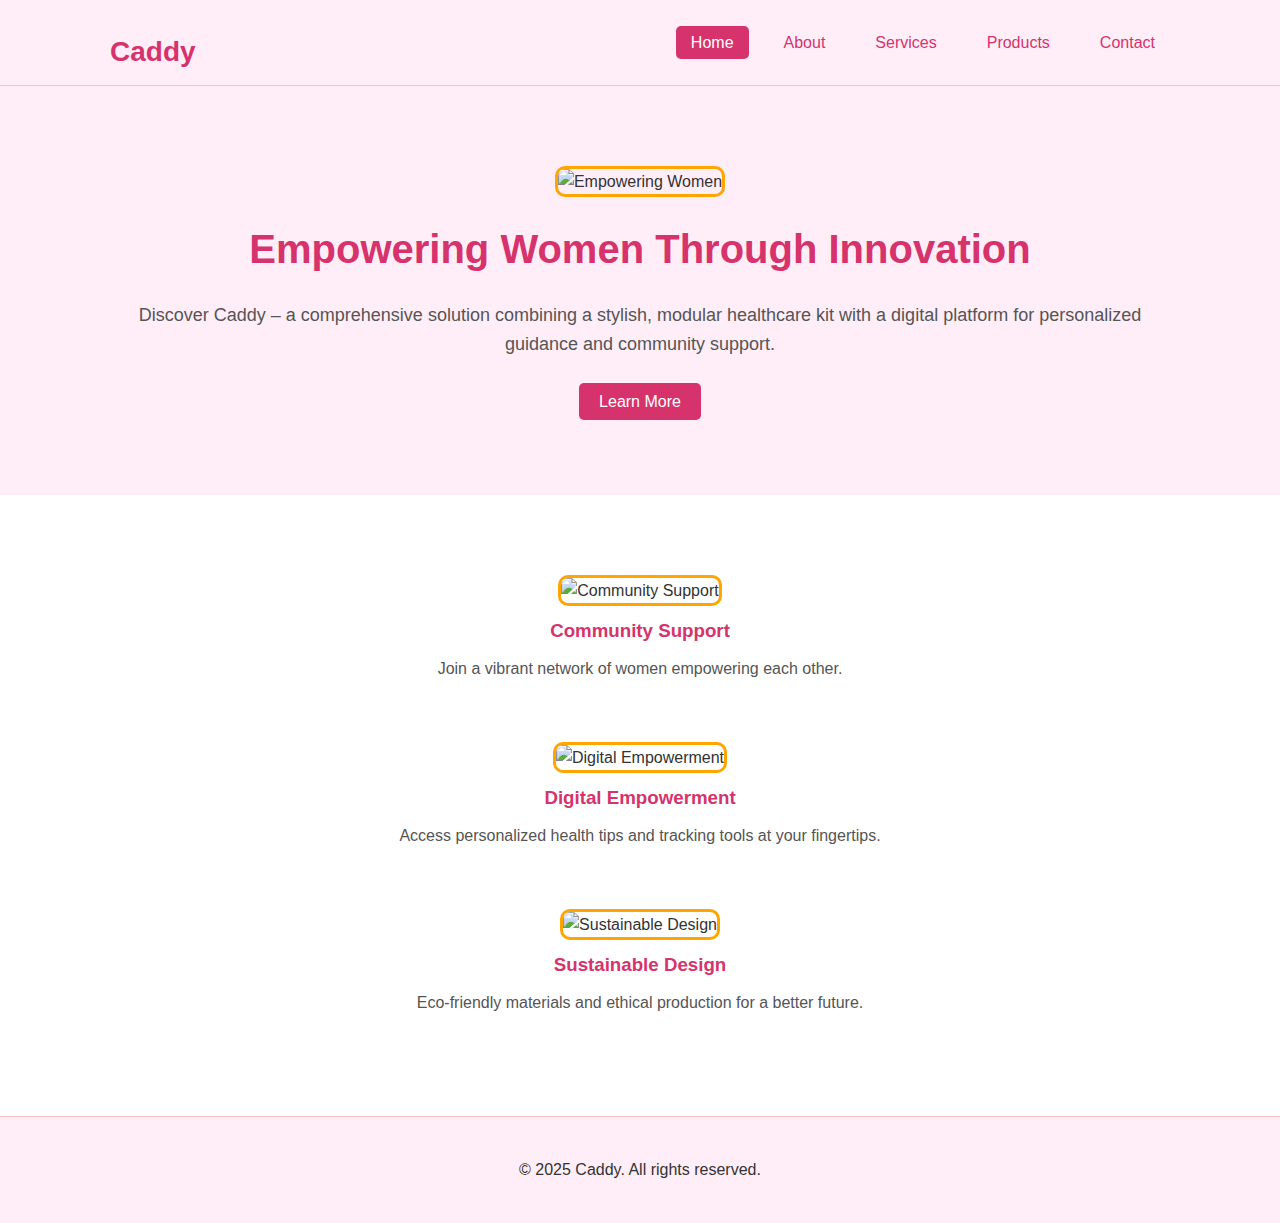
==== index.html @ 00ee6a4c "Add files via upload" ====
<!DOCTYPE html>
<html lang="en">
<head>
  <meta charset="UTF-8">
  <meta name="viewport" content="width=device-width, initial-scale=1.0">
  <title>Caddy - Empowering Women's Health</title>
  <link rel="stylesheet" href="style.css">
</head>
<body>
  <header>
    <div class="container">
      <h1>Caddy</h1>
      <nav>
        <ul>
          <li><a href="index.html" class="active">Home</a></li>
          <li><a href="about.html">About</a></li>
          <li><a href="services.html">Services</a></li>
          <li><a href="products.html">Products</a></li>
          <li><a href="contact.html">Contact</a></li>
        </ul>
      </nav>
    </div>
  </header>
  
  <main>
    <section class="hero">
      <div class="container">
        <!-- IMAGE: Empowering Women (highlighted in orange) -->
        <img src="https://source.unsplash.com/1100x400/?women,health,empowerment" alt="Empowering Women" class="hero-img highlight-img">
        <h2>Empowering Women Through Innovation</h2>
        <p>Discover Caddy – a comprehensive solution combining a stylish, modular healthcare kit with a digital platform for personalized guidance and community support.</p>
        <a href="about.html" class="btn">Learn More</a>
      </div>
    </section>
    
    <section class="features">
      <div class="container">
        <div class="feature">
          <!-- IMAGE: Community Support -->
          <img src="https://source.unsplash.com/300x300/?women,community" alt="Community Support" class="highlight-img">
          <h3>Community Support</h3>
          <p>Join a vibrant network of women empowering each other.</p>
        </div>
        <div class="feature">
          <!-- IMAGE: Digital Empowerment -->
          <img src="https://source.unsplash.com/300x300/?digital,technology" alt="Digital Empowerment" class="highlight-img">
          <h3>Digital Empowerment</h3>
          <p>Access personalized health tips and tracking tools at your fingertips.</p>
        </div>
        <div class="feature">
          <!-- IMAGE: Sustainable Design -->
          <img src="https://source.unsplash.com/300x300/?sustainable,design" alt="Sustainable Design" class="highlight-img">
          <h3>Sustainable Design</h3>
          <p>Eco-friendly materials and ethical production for a better future.</p>
        </div>
      </div>
    </section>
  </main>
  
  <footer>
    <div class="container">
      <p>&copy; 2025 Caddy. All rights reserved.</p>
    </div>
  </footer>
</body>
</html>
---- style.css ----
/* Reset and Base */
* {
  margin: 0;
  padding: 0;
  box-sizing: border-box;
}
body {
  font-family: 'Arial', sans-serif;
  line-height: 1.6;
  color: #333;
  background-color: #fff8f8; /* soft pastel background */
}

/* Container */
.container {
  width: 90%;
  max-width: 1100px;
  margin: 0 auto;
  padding: 20px;
}

/* Header and Navigation */
header {
  background: #ffeef8; /* very light pastel */
  padding: 10px 0;
  border-bottom: 1px solid #f4c2c2;
}
header h1 {
  float: left;
  font-size: 28px;
  color: #d6336c;
}
nav {
  float: right;
}
nav ul {
  list-style: none;
  display: flex;
  align-items: center;
}
nav ul li {
  margin-left: 20px;
}
nav ul li a {
  text-decoration: none;
  color: #d6336c;
  padding: 8px 15px;
  transition: background-color 0.3s ease, color 0.3s ease;
  border-radius: 5px;
}
nav ul li a:hover,
nav ul li a.active {
  background-color: #d6336c;
  color: #fff;
}

/* Clearfix */
header::after {
  content: "";
  display: table;
  clear: both;
}

/* Image Highlighting */
.highlight-img {
  border: 3px solid orange; /* This highlights images in orange */
}

/* Hero Section */
.hero {
  background: #ffeef8;
  text-align: center;
  padding: 60px 20px;
  position: relative;
}
.hero-img {
  width: 100%;
  max-height: 400px;
  object-fit: cover;
  border-radius: 10px;
  margin-bottom: 20px;
}
.hero h2 {
  font-size: 40px;
  margin-bottom: 20px;
  color: #d6336c;
}
.hero p {
  font-size: 18px;
  margin-bottom: 30px;
  color: #555;
}
.btn {
  background: #d6336c;
  color: #fff;
  padding: 10px 20px;
  text-decoration: none;
  border-radius: 5px;
  transition: background-color 0.3s ease;
}
.btn:hover {
  background: #b82b5c;
}

/* Features Section */
.features {
  padding: 40px 0;
  background: #fff;
}
.features .feature {
  text-align: center;
  padding: 20px;
  margin-bottom: 20px;
}
.features .feature img {
  width: 100%;
  max-width: 300px;
  border-radius: 10px;
  margin-bottom: 10px;
}
.features .feature h3 {
  margin-bottom: 10px;
  color: #d6336c;
}
.features .feature p {
  color: #555;
}

/* About Section */
.about {
  padding: 40px 0;
  background: #fff;
}
.about h2 {
  text-align: center;
  margin-bottom: 20px;
  color: #d6336c;
}
.about p {
  font-size: 18px;
  color: #555;
  margin-bottom: 20px;
}
.about-img {
  display: block;
  margin: 0 auto 20px;
  max-width: 100%;
  border-radius: 10px;
}

/* Services Section */
.services {
  padding: 40px 0;
  background: #fdfdfd;
}
.services h2 {
  text-align: center;
  margin-bottom: 20px;
  color: #d6336c;
}
.service-item {
  text-align: center;
  margin-bottom: 20px;
}
.service-item img {
  width: 100%;
  max-width: 300px;
  border-radius: 10px;
  margin-bottom: 10px;
}
.service-item h3 {
  margin-bottom: 10px;
  color: #d6336c;
}
.service-item p {
  color: #555;
}

/* Products Section */
.products {
  padding: 40px 0;
  background: #fff;
}
.products h2 {
  text-align: center;
  margin-bottom: 20px;
  color: #d6336c;
}
.product-img {
  display: block;
  margin: 0 auto 20px;
  max-width: 100%;
  border-radius: 10px;
}
.products p {
  font-size: 18px;
  color: #555;
  text-align: center;
}

/* Contact Section */
.contact {
  padding: 40px 0;
  background: #fff;
}
.contact h2 {
  text-align: center;
  margin-bottom: 20px;
  color: #d6336c;
}
.contact p {
  text-align: center;
  color: #555;
  margin-bottom: 20px;
}
.contact-info {
  text-align: center;
  margin-bottom: 20px;
}
.contact-info h3 {
  color: #d6336c;
  margin-bottom: 5px;
}
.contact-info p {
  color: #555;
  margin-bottom: 5px;
}
.contact form {
  max-width: 600px;
  margin: 0 auto;
  display: flex;
  flex-direction: column;
}
.contact form label {
  margin-top: 10px;
  color: #555;
}
.contact form input,
.contact form textarea {
  padding: 10px;
  margin-top: 5px;
  border: 1px solid #ccc;
  border-radius: 5px;
}
.contact form button {
  margin-top: 20px;
  padding: 10px;
  border: none;
  background: #d6336c;
  color: #fff;
  border-radius: 5px;
  cursor: pointer;
  transition: background-color 0.3s ease;
}
.contact form button:hover {
  background: #b82b5c;
}

/* Footer */
footer {
  background: #ffeef8;
  padding: 20px 0;
  text-align: center;
  border-top: 1px solid #f4c2c2;
}
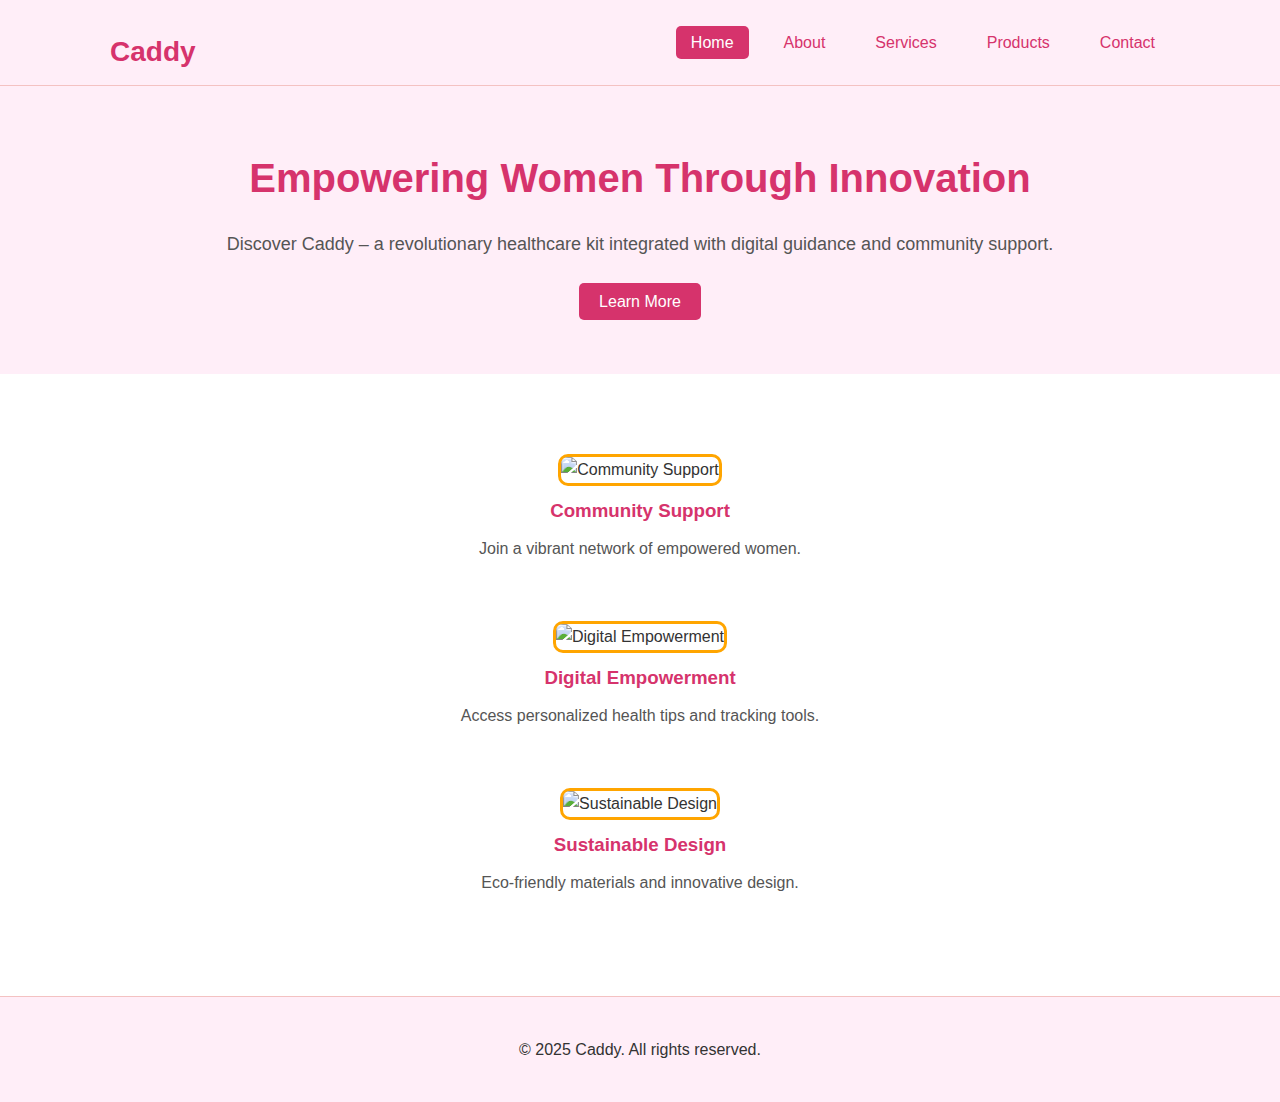
==== commit e7812f18: "Add files via upload" ====
--- a/index.html
+++ b/index.html
@@ -2,14 +2,15 @@
 <html lang="en">
 <head>
   <meta charset="UTF-8">
-  <meta name="viewport" content="width=device-width, initial-scale=1.0">
+  <meta name="viewport" content="width=device-width, initial-scale=1">
   <title>Caddy - Empowering Women's Health</title>
   <link rel="stylesheet" href="style.css">
 </head>
 <body>
-  <header>
-    <div class="container">
-      <h1>Caddy</h1>
+  <!-- Sticky Header -->
+  <header id="header">
+    <div class="container header-container">
+      <h1 class="logo">Caddy</h1>
       <nav>
         <ul>
           <li><a href="index.html" class="active">Home</a></li>
@@ -21,46 +22,58 @@
       </nav>
     </div>
   </header>
-  
-  <main>
-    <section class="hero">
-      <div class="container">
-        <!-- IMAGE: Empowering Women (highlighted in orange) -->
-        <img src="https://source.unsplash.com/1100x400/?women,health,empowerment" alt="Empowering Women" class="hero-img highlight-img">
-        <h2>Empowering Women Through Innovation</h2>
-        <p>Discover Caddy – a comprehensive solution combining a stylish, modular healthcare kit with a digital platform for personalized guidance and community support.</p>
-        <a href="about.html" class="btn">Learn More</a>
+
+  <!-- Hero Section -->
+  <section class="hero">
+    <div class="hero-overlay"></div>
+    <div class="hero-content">
+      <h2>Empowering Women Through Innovation</h2>
+      <p>Discover Caddy – a revolutionary healthcare kit integrated with digital guidance and community support.</p>
+      <a href="about.html" class="btn">Learn More</a>
+    </div>
+  </section>
+
+  <!-- Features Section -->
+  <section class="features">
+    <div class="container features-grid">
+      <div class="feature">
+        <!-- Relevant image from PlaceIMG (People) -->
+        <img src="http://placeimg.com/300/300/people" alt="Community Support" class="interactive-image highlight-img">
+        <h3>Community Support</h3>
+        <p>Join a vibrant network of empowered women.</p>
       </div>
-    </section>
-    
-    <section class="features">
-      <div class="container">
-        <div class="feature">
-          <!-- IMAGE: Community Support -->
-          <img src="https://source.unsplash.com/300x300/?women,community" alt="Community Support" class="highlight-img">
-          <h3>Community Support</h3>
-          <p>Join a vibrant network of women empowering each other.</p>
-        </div>
-        <div class="feature">
-          <!-- IMAGE: Digital Empowerment -->
-          <img src="https://source.unsplash.com/300x300/?digital,technology" alt="Digital Empowerment" class="highlight-img">
-          <h3>Digital Empowerment</h3>
-          <p>Access personalized health tips and tracking tools at your fingertips.</p>
-        </div>
-        <div class="feature">
-          <!-- IMAGE: Sustainable Design -->
-          <img src="https://source.unsplash.com/300x300/?sustainable,design" alt="Sustainable Design" class="highlight-img">
-          <h3>Sustainable Design</h3>
-          <p>Eco-friendly materials and ethical production for a better future.</p>
-        </div>
+      <div class="feature">
+        <!-- Relevant image from PlaceIMG (Tech) -->
+        <img src="http://placeimg.com/300/300/tech" alt="Digital Empowerment" class="interactive-image highlight-img">
+        <h3>Digital Empowerment</h3>
+        <p>Access personalized health tips and tracking tools.</p>
       </div>
-    </section>
-  </main>
-  
+      <div class="feature">
+        <!-- Relevant image from PlaceIMG (Nature) -->
+        <img src="http://placeimg.com/300/300/nature" alt="Sustainable Design" class="interactive-image highlight-img">
+        <h3>Sustainable Design</h3>
+        <p>Eco-friendly materials and innovative design.</p>
+      </div>
+    </div>
+  </section>
+
+  <!-- Footer -->
   <footer>
     <div class="container">
       <p>&copy; 2025 Caddy. All rights reserved.</p>
     </div>
   </footer>
+
+  <!-- JavaScript for Sticky Header -->
+  <script>
+    window.addEventListener('scroll', function() {
+      const header = document.getElementById('header');
+      if (window.pageYOffset > 50) {
+        header.classList.add('scrolled');
+      } else {
+        header.classList.remove('scrolled');
+      }
+    });
+  </script>
 </body>
 </html>
--- a/style.css
+++ b/style.css
@@ -263,3 +263,11 @@
   text-align: center;
   border-top: 1px solid #f4c2c2;
 }
+.interactive-image {
+  transition: transform 0.3s ease, filter 0.3s ease;
+}
+
+.interactive-image:hover {
+  transform: scale(1.05);
+  filter: brightness(1.2);
+}
